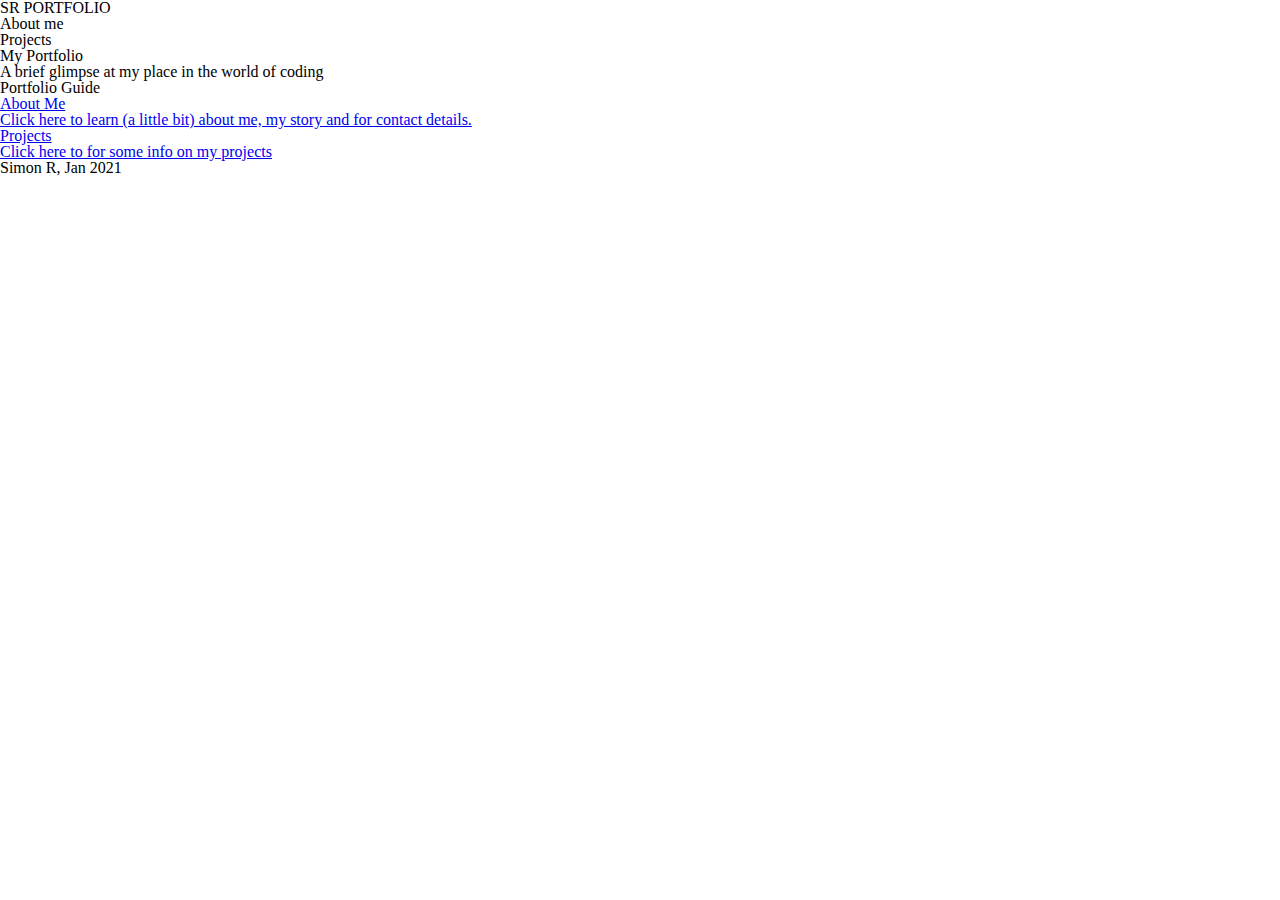
==== index.html @ fb877fb3 "Make index.html outline, add script.js" ====
<!DOCTYPE html>

<html lang="en">
  <head>
    <link href="reset.css" rel="stylesheet">
    <link href="styles.css" ref="stylesheet">
    <meta name="viewport" content="width=device-width, initial-scale=1, minimum-scale=1" />
    <title>Portfolio Homepage</title>
  </head>
  <body>
    <header>
      <div class="logo">SR PORTFOLIO</div>
      <nav>
        <p>About me</p>
        <p>Projects</p>
      </nav>
    </header>
    <main>
      <h1>My Portfolio</h1>
      <h3>A brief glimpse at my place in the world of coding</h3>
      <section>
        <h2>Portfolio Guide</h2>
        <div class="guide">
          <a href="#">
            <div class="guide-item">
              <h3>About Me</h3>
              <p>Click here to learn (a little bit) about me, my story and for contact details.</p>
            </div>
          </a>
          <a href="#">
            <div class="guide-item">
              <h3>Projects</h3>
              <p>Click here to for some info on my projects</p>
            </div>
          </a>
        </div>
      </section>
    </main>
    <footer>
      <p class="footer">Simon R, Jan 2021</p>
    </footer>
  </body>
</html>
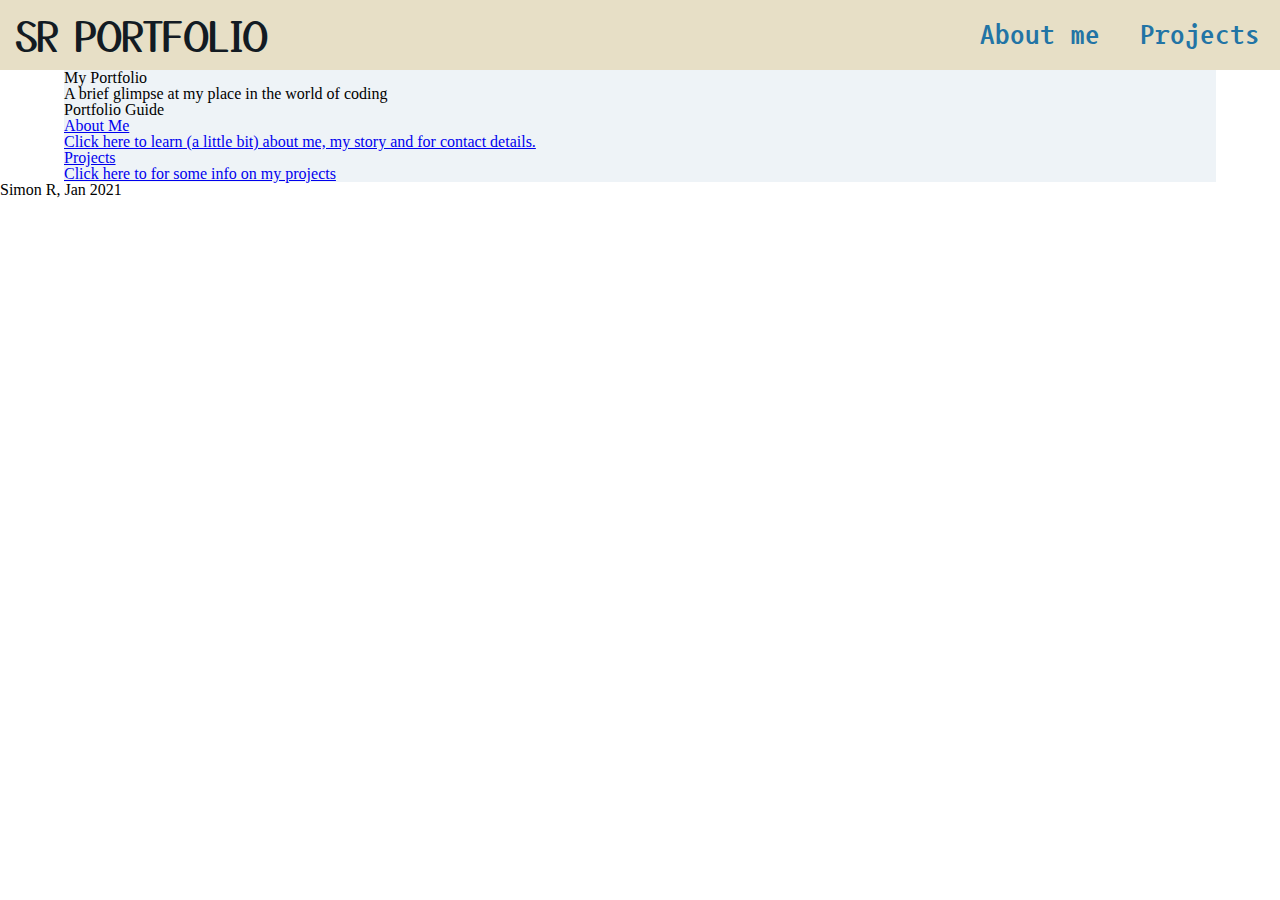
==== commit 28dc0f72: "Style header" ====
--- a/index.html
+++ b/index.html
@@ -3,7 +3,8 @@
 <html lang="en">
   <head>
     <link href="reset.css" rel="stylesheet">
-    <link href="styles.css" ref="stylesheet">
+    <link href="https://fonts.googleapis.com/css2?family=Major+Mono+Display&family=Nanum+Gothic+Coding:wght@400;700&family=Yusei+Magic&display=swap" rel="stylesheet">
+    <link href="styles.css" rel="stylesheet">
     <meta name="viewport" content="width=device-width, initial-scale=1, minimum-scale=1" />
     <title>Portfolio Homepage</title>
   </head>
--- a/styles.css
+++ b/styles.css
@@ -0,0 +1,37 @@
+/* header */
+
+header {
+  background-color: #e7dfc6;
+  display: flex;
+  align-items: center;
+  justify-content: space-between;
+  height: 70px;
+  position: fixed;
+  width: 100%;
+}
+
+.logo {
+  font-family: 'Yusei Magic', sans-serif;
+  font-size: 2.5rem;
+  color: #131B23;
+  padding-left: 15px;
+}
+
+nav {
+  width: 25%;
+  color: #2274A5;
+  display: flex;
+  justify-content: space-around;
+  font-family: 'Nanum Gothic Coding', monospace;
+  font-weight: 700;
+  font-size: 1.8rem;
+}
+
+/* main */
+
+main {
+  width: 90%;
+  margin: 0 auto;
+  padding-top: 70px;
+  background-color: #eef3f7;
+}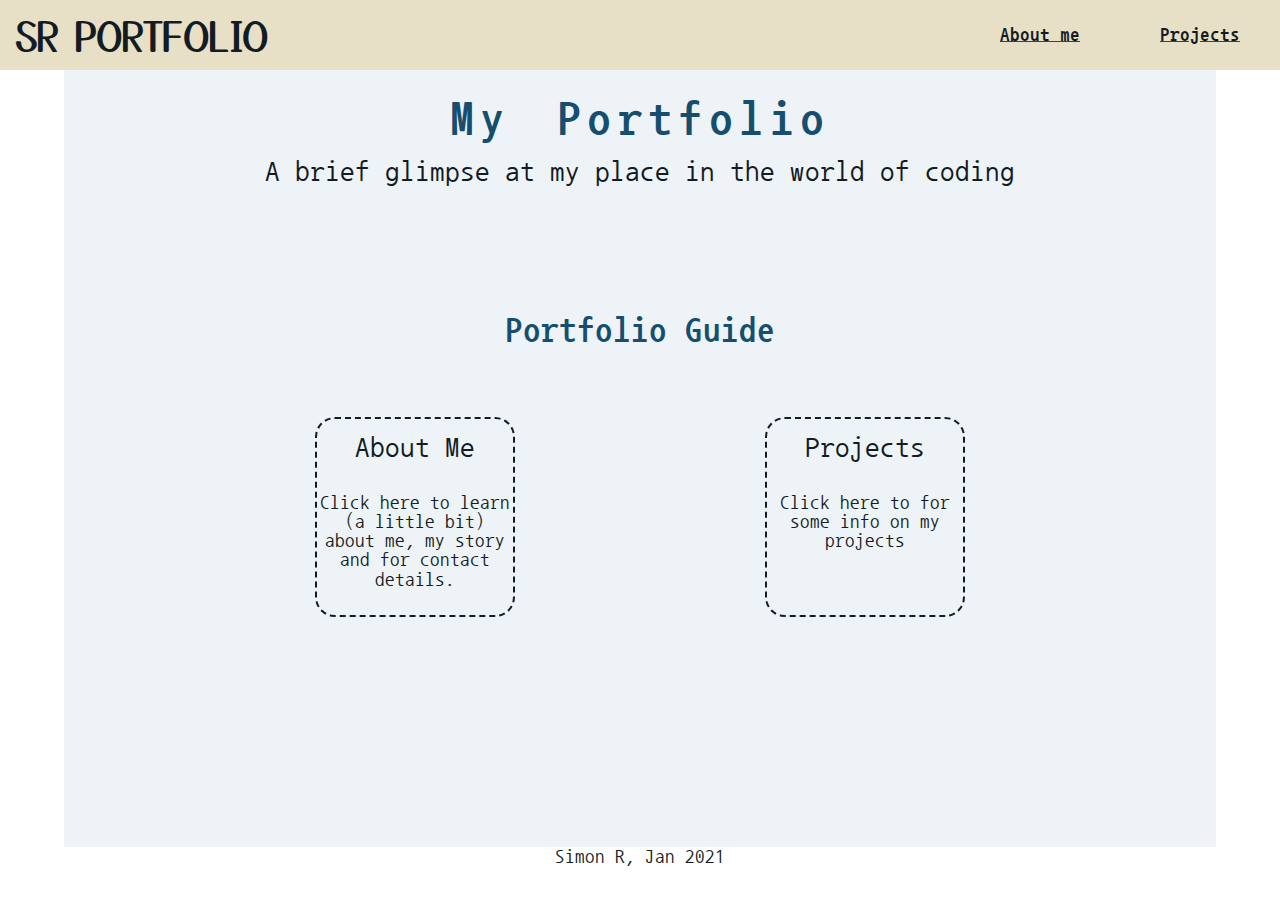
==== commit 4c5c6987: "Add style to index.html main" ====
--- a/index.html
+++ b/index.html
@@ -19,20 +19,16 @@
     <main>
       <h1>My Portfolio</h1>
       <h3>A brief glimpse at my place in the world of coding</h3>
-      <section>
+      <section class="guide">
         <h2>Portfolio Guide</h2>
         <div class="guide">
-          <a href="#">
-            <div class="guide-item">
+          <a href="#" class="guide-item">
               <h3>About Me</h3>
               <p>Click here to learn (a little bit) about me, my story and for contact details.</p>
-            </div>
           </a>
-          <a href="#">
-            <div class="guide-item">
+          <a href="#" class="guide-item">
               <h3>Projects</h3>
               <p>Click here to for some info on my projects</p>
-            </div>
           </a>
         </div>
       </section>
--- a/styles.css
+++ b/styles.css
@@ -1,3 +1,40 @@
+/* general */
+
+h1 {
+  font-family: 'Nanum Gothic Coding', monospace;
+  font-size: 3rem;
+  font-weight: 700;
+  color: #154e6e;
+  text-align: center;
+  padding-top: 25px;
+  letter-spacing: .4rem;
+  word-spacing: 1rem;
+}
+
+h2 {
+  font-family: 'Nanum Gothic Coding', monospace;
+  font-size: 2.2rem;
+  font-weight: 700;
+  color: #154e6e;
+  padding-top: 25px;
+  text-align: center;
+}
+
+h3 {
+  font-family: 'Nanum Gothic Coding', monospace;
+  font-size: 1.8rem;
+  color: #131B23;
+  padding-top: 15px;
+  text-align: center;
+}
+
+p {
+  font-family: 'Nanum Gothic Coding', monospace;
+  font-size: 1.2rem;
+  color: #131B23;
+  text-align: center;
+}
+
 /* header */
 
 header {
@@ -19,12 +56,13 @@
 
 nav {
   width: 25%;
-  color: #2274A5;
+  color: #154e6e;
   display: flex;
   justify-content: space-around;
   font-family: 'Nanum Gothic Coding', monospace;
   font-weight: 700;
   font-size: 1.8rem;
+  text-decoration: underline;
 }
 
 /* main */
@@ -34,4 +72,32 @@
   margin: 0 auto;
   padding-top: 70px;
   background-color: #eef3f7;
+  display: flex;
+  flex-flow: column;
+}
+
+section.guide {
+  padding-top: 100px;
+}
+
+div.guide {
+  display: flex;
+  padding-top: 70px;
+  height: 500px;
+  justify-content: space-evenly;
+}
+
+.guide-item {
+  height: 200px;
+  width: 200px;
+  border: 2px dashed #131B23;
+  border-radius: 10%;
+}
+
+.guide-item h3 {
+  padding-bottom: 30px;
+}
+
+a {
+  text-decoration: none;
 }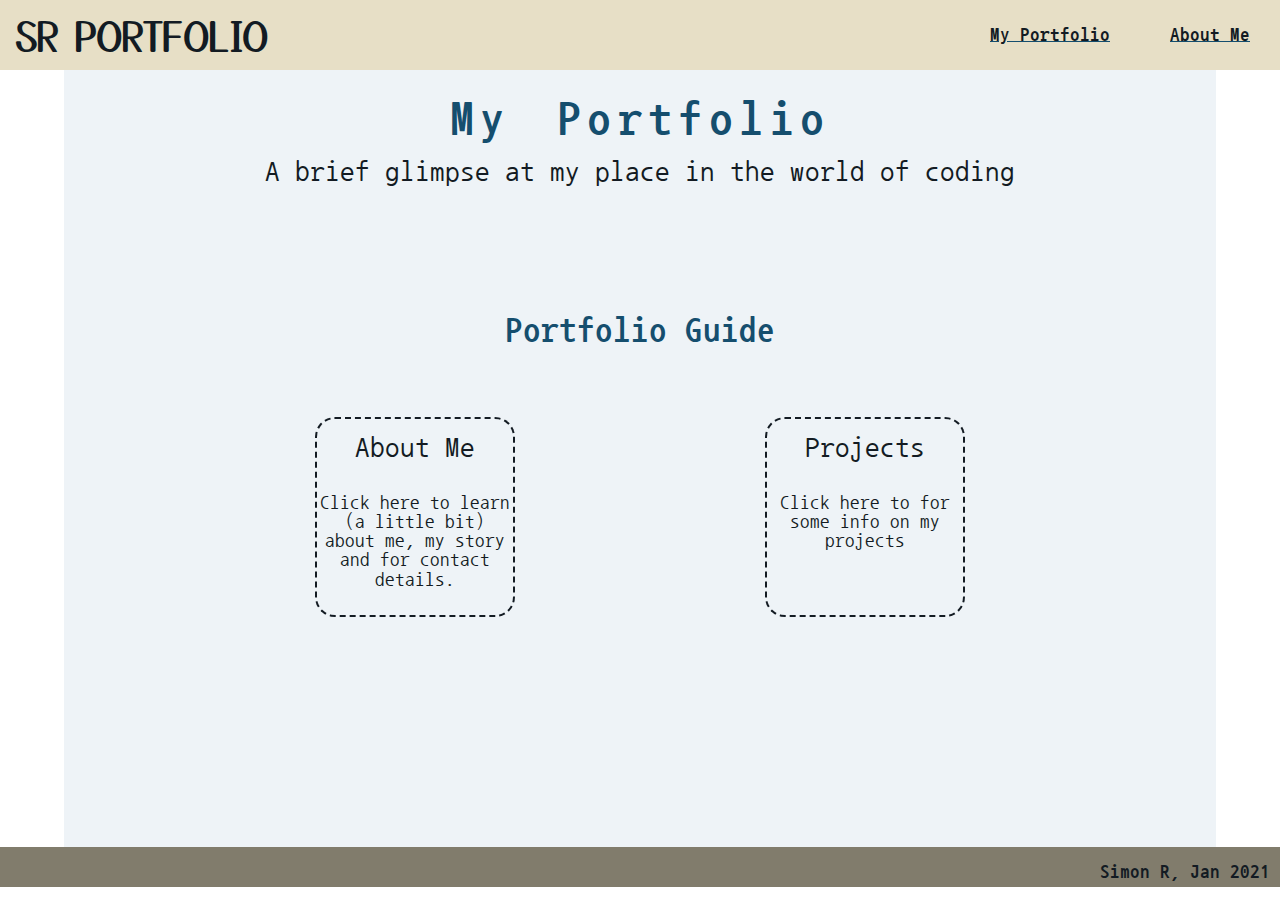
==== commit 0d5f4c4c: "Add projects.html and about-me.html with footer and header to both pages" ====
--- a/index.html
+++ b/index.html
@@ -12,8 +12,8 @@
     <header>
       <div class="logo">SR PORTFOLIO</div>
       <nav>
-        <p>About me</p>
-        <p>Projects</p>
+        <a href="about-me.html"><p>My Portfolio</p></a>
+        <a href="projects.html"><p>About Me</p></a>
       </nav>
     </header>
     <main>
@@ -22,11 +22,11 @@
       <section class="guide">
         <h2>Portfolio Guide</h2>
         <div class="guide">
-          <a href="#" class="guide-item">
+          <a href="about-me.html" class="guide-item">
               <h3>About Me</h3>
               <p>Click here to learn (a little bit) about me, my story and for contact details.</p>
           </a>
-          <a href="#" class="guide-item">
+          <a href="projects.html" class="guide-item">
               <h3>Projects</h3>
               <p>Click here to for some info on my projects</p>
           </a>
--- a/styles.css
+++ b/styles.css
@@ -100,4 +100,18 @@
 
 a {
   text-decoration: none;
+}
+
+/* footer */
+
+footer {
+  background-color:#817c6c;
+  height: 40px;
+}
+
+.footer {
+  padding-top: 15px;
+  padding-right: 10px;
+  text-align: right;
+  font-weight: 700;
 }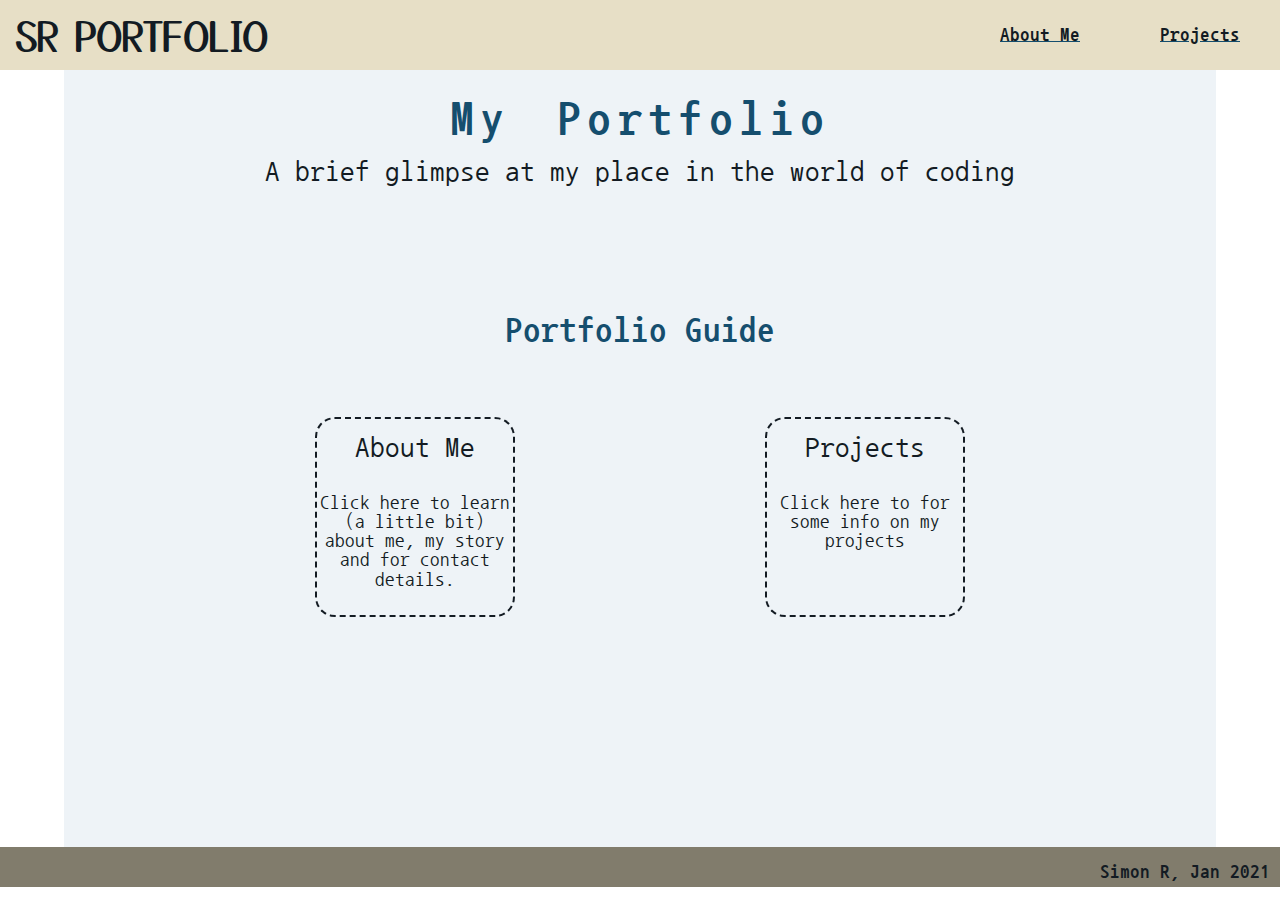
==== commit 3f83bcac: "Add picture and headings to about-me.html" ====
--- a/index.html
+++ b/index.html
@@ -12,8 +12,8 @@
     <header>
       <div class="logo">SR PORTFOLIO</div>
       <nav>
-        <a href="about-me.html"><p>My Portfolio</p></a>
-        <a href="projects.html"><p>About Me</p></a>
+        <a href="about-me.html"><p>About Me</p></a>
+        <a href="projects.html"><p>Projects</p></a>
       </nav>
     </header>
     <main>
--- a/styles.css
+++ b/styles.css
@@ -1,4 +1,13 @@
 /* general */
+
+main {
+  width: 90%;
+  margin: 0 auto;
+  padding-top: 70px;
+  background-color: #eef3f7;
+  display: flex;
+  flex-flow: column;
+}
 
 h1 {
   font-family: 'Nanum Gothic Coding', monospace;
@@ -65,16 +74,7 @@
   text-decoration: underline;
 }
 
-/* main */
-
-main {
-  width: 90%;
-  margin: 0 auto;
-  padding-top: 70px;
-  background-color: #eef3f7;
-  display: flex;
-  flex-flow: column;
-}
+/* main index.html */
 
 section.guide {
   padding-top: 100px;
@@ -114,4 +114,49 @@
   padding-right: 10px;
   text-align: right;
   font-weight: 700;
+}
+
+/* main about-me.html */
+
+.buffer {
+  height: 40px;
+}
+
+.headshot {
+  height: 200px;
+  width: 200px;
+  border-radius: 50%;
+  align-self: center;
+}
+
+.grid {
+  display: grid;
+  grid-template: repeat(3, 1fr) / repeat(4, 1fr);
+  grid-template-areas: "color-block1 about1 about1 about1"
+                       "about2 about2 about2 color-block2"
+                       "color-block3 about3 about3 about3";
+}
+
+.color-block1 {
+  grid-area: color-block1;
+}
+
+.color-block2 {
+  grid-area: color-block2;
+}
+
+.color-block3 {
+  grid-area: color-block3;
+}
+
+.about1 {
+  grid-area: about1;
+}
+
+.about2 {
+  grid-area: about2;
+}
+
+.about3 {
+  grid-area: about3;
 }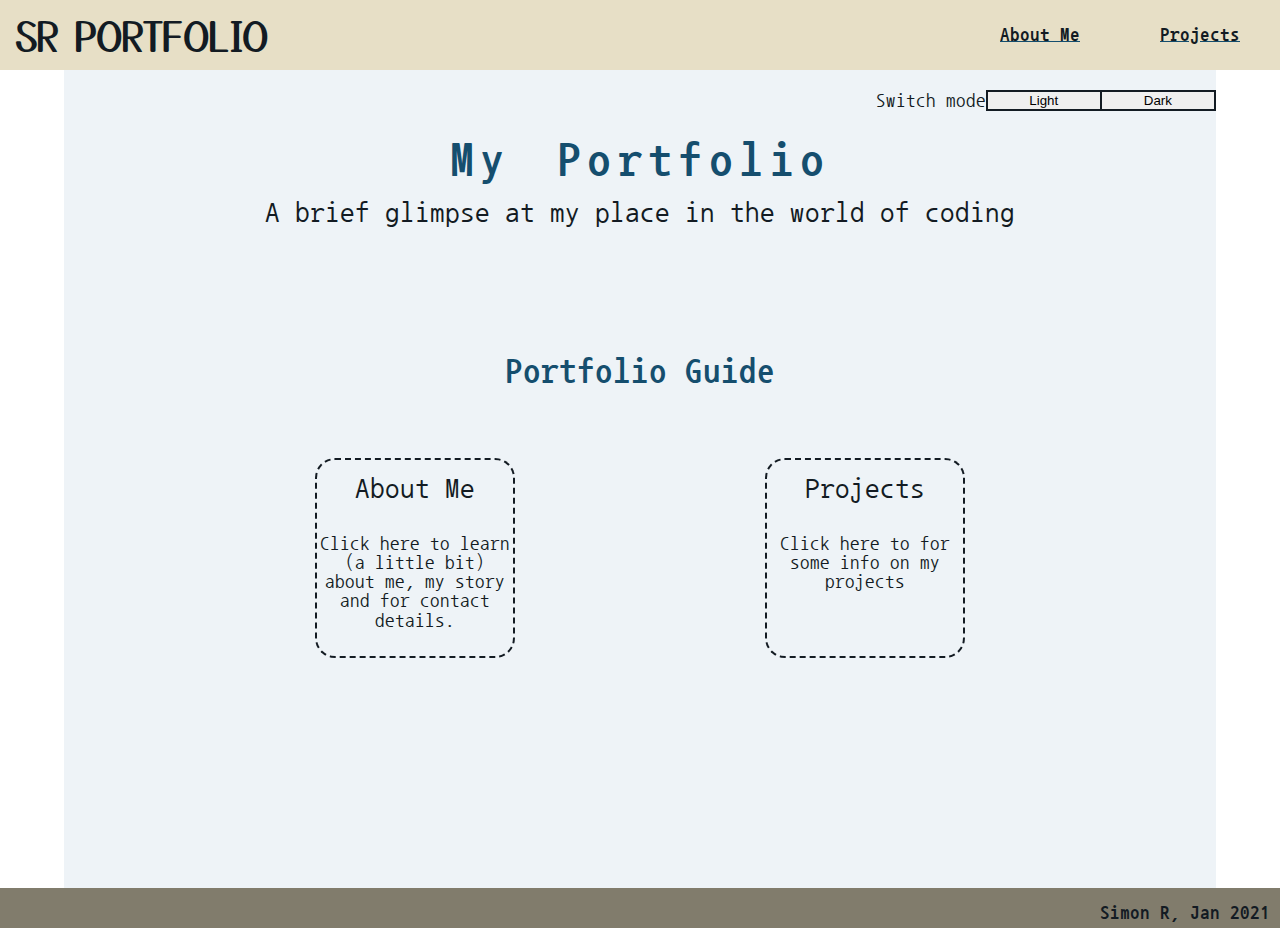
==== commit d3ac20e5: "Add light dark buttons in css and html" ====
--- a/index.html
+++ b/index.html
@@ -17,6 +17,11 @@
       </nav>
     </header>
     <main>
+      <div id="mode">
+        <p>Switch mode</p>
+        <button type="button" id="light">Light</p>
+        <button type="button" id="dark">Dark</p>
+      </div>
       <h1>My Portfolio</h1>
       <h3>A brief glimpse at my place in the world of coding</h3>
       <section class="guide">
--- a/styles.css
+++ b/styles.css
@@ -44,6 +44,25 @@
   text-align: center;
 }
 
+#mode {
+  display: flex;
+  padding-top: 20px;
+  justify-content: flex-end;
+  align-items: center;
+}
+
+#light{
+  border: 2px solid #131B23;
+  width: 10%;
+  border-right-width: 1px;
+}
+
+#dark{
+  border: 2px solid #131B23;
+  width: 10%;
+  border-left-width: 1px;
+}
+
 /* header */
 
 header {
@@ -132,31 +151,90 @@
 .grid {
   display: grid;
   grid-template: repeat(3, 1fr) / repeat(4, 1fr);
-  grid-template-areas: "color-block1 about1 about1 about1"
-                       "about2 about2 about2 color-block2"
-                       "color-block3 about3 about3 about3";
-}
-
-.color-block1 {
+  grid-template-areas: "color-block1 color-block1 about1 about1"
+                       "about2 about2 color-block2 color-block2"
+                       "color-block3 color-block3 about3 about3";
+  row-gap: 50px;
+  padding-bottom: 70px;
+}
+
+#color-block1 {
   grid-area: color-block1;
-}
-
-.color-block2 {
+  background-color: #154e6e;
+}
+
+#color-block2 {
   grid-area: color-block2;
-}
-
-.color-block3 {
+  background-color: #154e6e;
+}
+
+#color-block3 {
   grid-area: color-block3;
-}
-
-.about1 {
+  background-color: #154e6e;
+}
+
+#about1 {
   grid-area: about1;
 }
 
-.about2 {
+#about2 {
   grid-area: about2;
 }
 
-.about3 {
+#about3 {
   grid-area: about3;
-}+}
+
+/* main projects.html */
+
+.flex {
+  display: flex;
+  width: 70%;
+  margin: 0 auto;
+  padding-top: 50px;
+  padding-bottom: 50px;
+  flex-wrap: wrap;
+  justify-content: space-between;
+}
+
+.project-info {
+  height: 250px;
+  background-color: #e7dfc6;
+  border-radius: 0 0 10px 10px;
+}
+
+.selected {
+  background-color: #154e6e;
+  border-radius: 10px 10px 0 0;
+  width: 33%;
+  height: 40px;
+  line-height: 40px;
+}
+
+.unselected {
+  background-color: #2991ce;
+  border-radius: 10px 10px 0 0;
+  width: 33%;
+  height: 40px;
+  line-height: 40px;
+}
+
+.hidden-info {
+  display: none;
+}
+
+
+Background white = dark grey
+#eef3f7;
+
+heading blue = same
+#154e6e
+
+text dark blue = background white
+#131B23
+
+header cream = light grey
+#e7dfc6
+
+footer brown = header cream
+#817c6c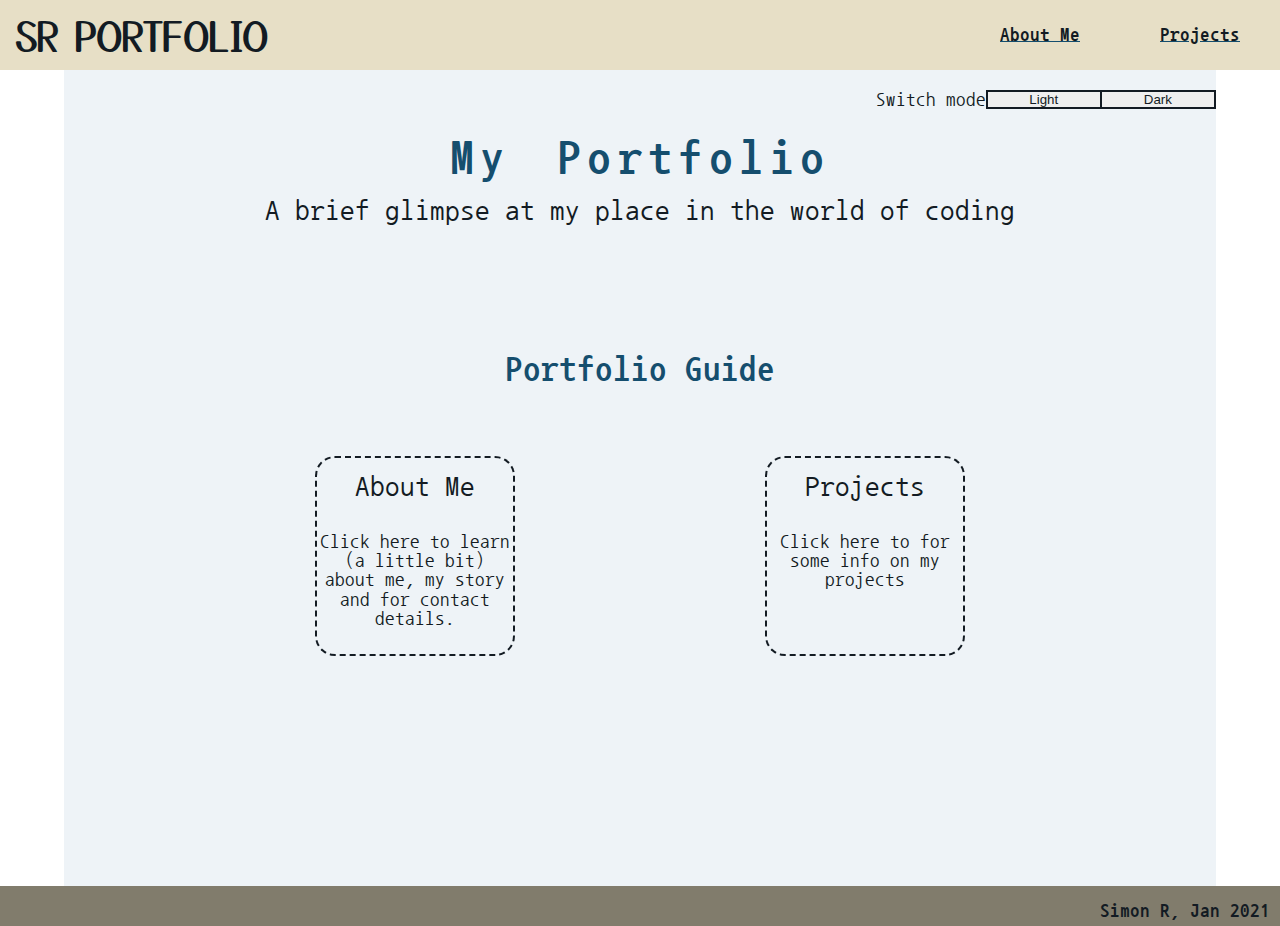
==== commit ffe4dd6f: "Add dark pages" ====
--- a/index.html
+++ b/index.html
@@ -6,40 +6,41 @@
     <link href="https://fonts.googleapis.com/css2?family=Major+Mono+Display&family=Nanum+Gothic+Coding:wght@400;700&family=Yusei+Magic&display=swap" rel="stylesheet">
     <link href="styles.css" rel="stylesheet">
     <meta name="viewport" content="width=device-width, initial-scale=1, minimum-scale=1" />
+    <script src="script.js" defer></script>
     <title>Portfolio Homepage</title>
   </head>
   <body>
-    <header>
-      <div class="logo">SR PORTFOLIO</div>
-      <nav>
-        <a href="about-me.html"><p>About Me</p></a>
-        <a href="projects.html"><p>Projects</p></a>
+    <header class="brown-background">
+      <div class="logo black-text">SR PORTFOLIO</div>
+      <nav class="blue-text">
+        <a href="about-me.html"><p class="black-text">About Me</p></a>
+        <a href="projects.html"><p class="black-text">Projects</p></a>
       </nav>
     </header>
     <main>
       <div id="mode">
-        <p>Switch mode</p>
-        <button type="button" id="light">Light</p>
-        <button type="button" id="dark">Dark</p>
+        <p class="black-text">Switch mode</p>
+        <button class="black-text black-border" type="button" id="light">Light</button>
+        <button class="black-text black-border" type="button" id="dark"><a class="black-text button" href="index-dark.html">Dark</a></button>
       </div>
-      <h1>My Portfolio</h1>
-      <h3>A brief glimpse at my place in the world of coding</h3>
+      <h1 class="blue-text">My Portfolio</h1>
+      <h3 class="black-text">A brief glimpse at my place in the world of coding</h3>
       <section class="guide">
-        <h2>Portfolio Guide</h2>
+        <h2 class="blue-text">Portfolio Guide</h2>
         <div class="guide">
-          <a href="about-me.html" class="guide-item">
-              <h3>About Me</h3>
-              <p>Click here to learn (a little bit) about me, my story and for contact details.</p>
+          <a href="about-me.html" class="guide-item black-border">
+              <h3 class="black-text">About Me</h3>
+              <p class="black-text">Click here to learn (a little bit) about me, my story and for contact details.</p>
           </a>
-          <a href="projects.html" class="guide-item">
-              <h3>Projects</h3>
-              <p>Click here to for some info on my projects</p>
+          <a href="projects.html" class="guide-item black-border">
+              <h3 class="black-text">Projects</h3>
+              <p class="black-text">Click here to for some info on my projects</p>
           </a>
         </div>
       </section>
     </main>
     <footer>
-      <p class="footer">Simon R, Jan 2021</p>
+      <p class="footer black-text">Simon R, Jan 2021</p>
     </footer>
   </body>
 </html>--- a/styles.css
+++ b/styles.css
@@ -13,7 +13,6 @@
   font-family: 'Nanum Gothic Coding', monospace;
   font-size: 3rem;
   font-weight: 700;
-  color: #154e6e;
   text-align: center;
   padding-top: 25px;
   letter-spacing: .4rem;
@@ -24,7 +23,6 @@
   font-family: 'Nanum Gothic Coding', monospace;
   font-size: 2.2rem;
   font-weight: 700;
-  color: #154e6e;
   padding-top: 25px;
   text-align: center;
 }
@@ -32,7 +30,6 @@
 h3 {
   font-family: 'Nanum Gothic Coding', monospace;
   font-size: 1.8rem;
-  color: #131B23;
   padding-top: 15px;
   text-align: center;
 }
@@ -40,7 +37,6 @@
 p {
   font-family: 'Nanum Gothic Coding', monospace;
   font-size: 1.2rem;
-  color: #131B23;
   text-align: center;
 }
 
@@ -52,21 +48,50 @@
 }
 
 #light{
-  border: 2px solid #131B23;
+  border: 2px solid;
   width: 10%;
   border-right-width: 1px;
+  padding: 0 0;
 }
 
 #dark{
-  border: 2px solid #131B23;
+  border: 2px solid;
   width: 10%;
   border-left-width: 1px;
+  padding: 0 0;
+}
+
+.button {
+  padding: 0 37%;
+}
+
+.blue-text {
+  color: #154e6e;
+}
+
+.blue-text-dark {
+  color: #2481B8;
+}
+
+.black-text {
+  color: #131B23;
+}
+
+.black-text-dark {
+  color: #7eb3e7;
+}
+
+.brown-background {
+  background-color: #e7dfc6;
+}
+
+.brown-background-dark {
+  background-color: #575345;
 }
 
 /* header */
 
 header {
-  background-color: #e7dfc6;
   display: flex;
   align-items: center;
   justify-content: space-between;
@@ -78,13 +103,11 @@
 .logo {
   font-family: 'Yusei Magic', sans-serif;
   font-size: 2.5rem;
-  color: #131B23;
   padding-left: 15px;
 }
 
 nav {
   width: 25%;
-  color: #154e6e;
   display: flex;
   justify-content: space-around;
   font-family: 'Nanum Gothic Coding', monospace;
@@ -109,8 +132,16 @@
 .guide-item {
   height: 200px;
   width: 200px;
-  border: 2px dashed #131B23;
+  border: 2px dashed;
   border-radius: 10%;
+}
+
+.black-border {
+  border-color: #131B23;
+}
+
+.black-border-dark {
+  border-color: #82b7ec;
 }
 
 .guide-item h3 {
@@ -160,17 +191,22 @@
 
 #color-block1 {
   grid-area: color-block1;
-  background-color: #154e6e;
 }
 
 #color-block2 {
   grid-area: color-block2;
-  background-color: #154e6e;
 }
 
 #color-block3 {
   grid-area: color-block3;
+}
+
+.color-block {
   background-color: #154e6e;
+}
+
+.color-block-dark {
+  background-color: #2481B8;
 }
 
 #about1 {
@@ -199,7 +235,6 @@
 
 .project-info {
   height: 250px;
-  background-color: #e7dfc6;
   border-radius: 0 0 10px 10px;
 }
 
@@ -211,6 +246,14 @@
   line-height: 40px;
 }
 
+.selected-dark {
+  background-color: #336481;
+  border-radius: 10px 10px 0 0;
+  width: 33%;
+  height: 40px;
+  line-height: 40px;
+}
+
 .unselected {
   background-color: #2991ce;
   border-radius: 10px 10px 0 0;
@@ -219,22 +262,28 @@
   line-height: 40px;
 }
 
+.unselected-dark {
+  background-color: #2481B8;
+  border-radius: 10px 10px 0 0;
+  width: 33%;
+  height: 40px;
+  line-height: 40px;
+}
+
 .hidden-info {
   display: none;
 }
 
-
-Background white = dark grey
-#eef3f7;
-
-heading blue = same
-#154e6e
-
-text dark blue = background white
-#131B23
-
-header cream = light grey
-#e7dfc6
-
-footer brown = header cream
-#817c6c+/* dark elements */
+
+.html-dark {
+  background-color: #000000;
+}
+
+.main-dark {
+  background-color: #232425;
+}
+
+.footer-dark {
+  background-color: #7a7667;
+}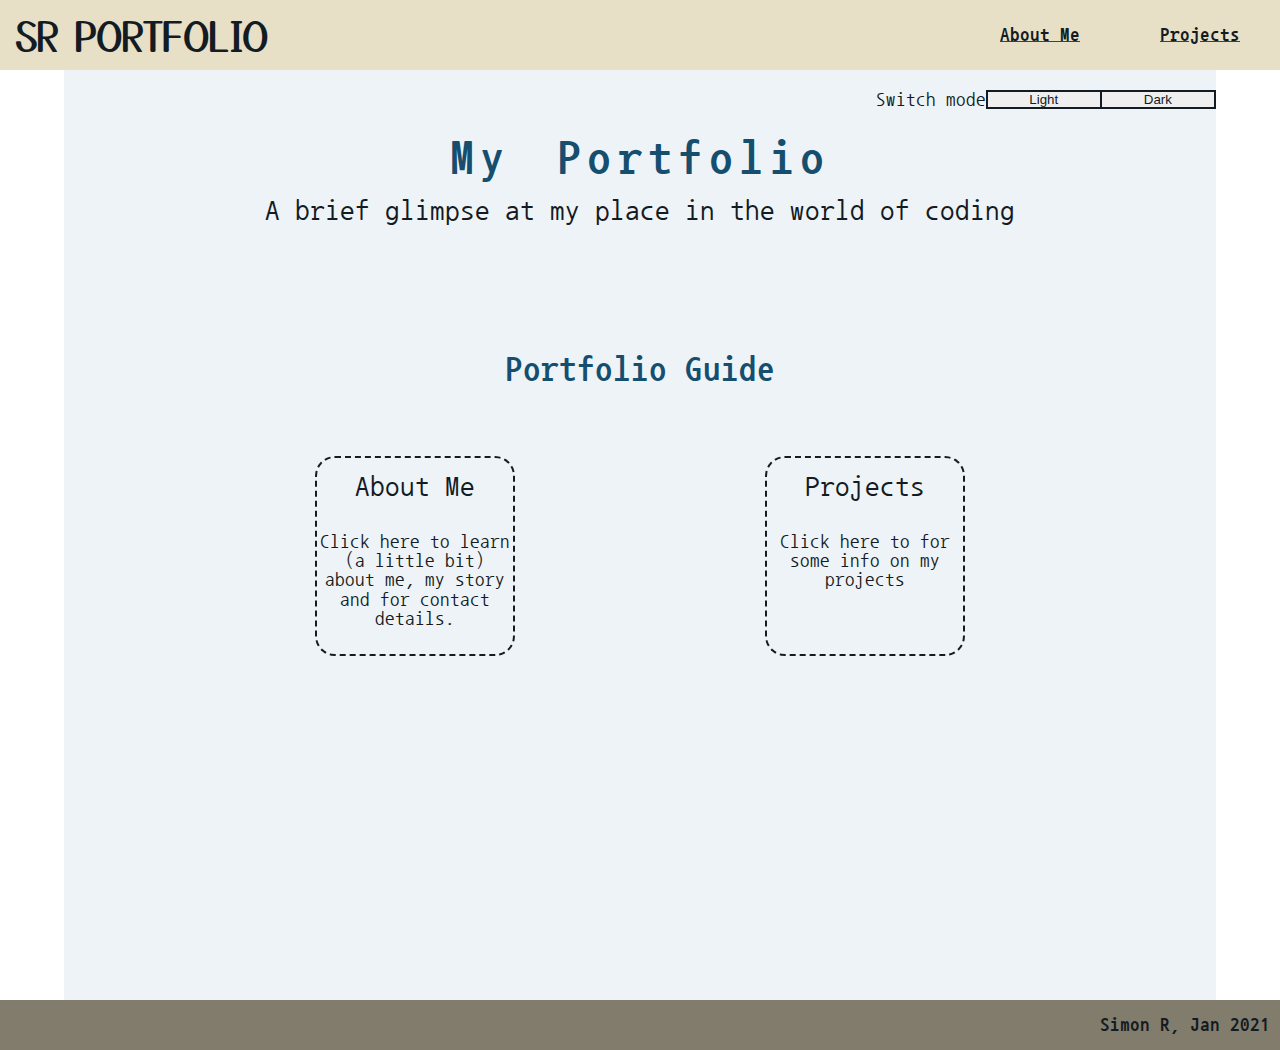
==== commit 7dcf7450: "Refactor light dark to work with sessionStorage on the same webpage" ====
--- a/index.html
+++ b/index.html
@@ -21,7 +21,7 @@
       <div id="mode">
         <p class="black-text">Switch mode</p>
         <button class="black-text black-border" type="button" id="light">Light</button>
-        <button class="black-text black-border" type="button" id="dark"><a class="black-text button" href="index-dark.html">Dark</a></button>
+        <button class="black-text black-border" type="button" id="dark">Dark</button>
       </div>
       <h1 class="blue-text">My Portfolio</h1>
       <h3 class="black-text">A brief glimpse at my place in the world of coding</h3>
--- a/styles.css
+++ b/styles.css
@@ -2,6 +2,7 @@
 
 main {
   width: 90%;
+  height: 900px;
   margin: 0 auto;
   padding-top: 70px;
   background-color: #eef3f7;
@@ -156,7 +157,7 @@
 
 footer {
   background-color:#817c6c;
-  height: 40px;
+  height: 50px;
 }
 
 .footer {
@@ -236,6 +237,7 @@
 .project-info {
   height: 250px;
   border-radius: 0 0 10px 10px;
+  text-align: left;
 }
 
 .selected {
@@ -286,4 +288,96 @@
 
 .footer-dark {
   background-color: #7a7667;
+}
+
+/* media queries for long screens */
+
+@media only screen and (min-height: 800px) and (max-height: 1050px) {
+
+  main {
+    height: 1000px;
+  }
+}
+
+@media only screen and (min-height: 1050px) and (max-height: 1250px) {
+
+  main {
+    height: 1200px;
+  }
+}
+
+@media only screen and (min-height: 1250px) and (max-height: 1500px) {
+
+  main {
+    height: 1400px;
+  }
+}
+
+/* media queries for thin screens */
+
+@media only screen and (max-width: 800px) {
+
+  header {
+    flex-flow: column;
+    height: 90px;
+  }
+
+  nav {
+    width: 70%;
+    padding-bottom: 10px;
+  }
+
+  #mode {
+    flex-flow: column;
+    align-items: flex-end;
+    flex-wrap: wrap;
+    padding-top: 35px;
+    padding-right: 5px;
+  }
+
+  #mode p {
+    height: 30px;
+  }
+
+  #light {
+    width: 70px;
+    border-right-width: 2px;
+    border-bottom-width: 1px;
+    margin-right: 15px;
+  }
+
+  #dark {
+    width: 70px;
+    border-left-width: 2px;
+    border-bottom-width: 1px;
+    margin-right: 15px;
+  }
+
+  .flex {
+    width: 90%;
+  }
+
+  .grid {
+    grid-template-areas: "color-block1 about1 about1 about1"
+                         "about2 about2 about2 color-block2"
+                         "color-block3 about3 about3 about3";
+    margin-top: 20px;
+  }
+
+  main {
+    height: 1100px;
+  }
+
+  div.guide {
+    flex-flow: column;
+    padding-top: 10px;
+    align-items: center;
+    height: 500px;
+    justify-content: space-evenly;
+  }
+
+  nav {
+    text-decoration: none;
+  }
+
 }